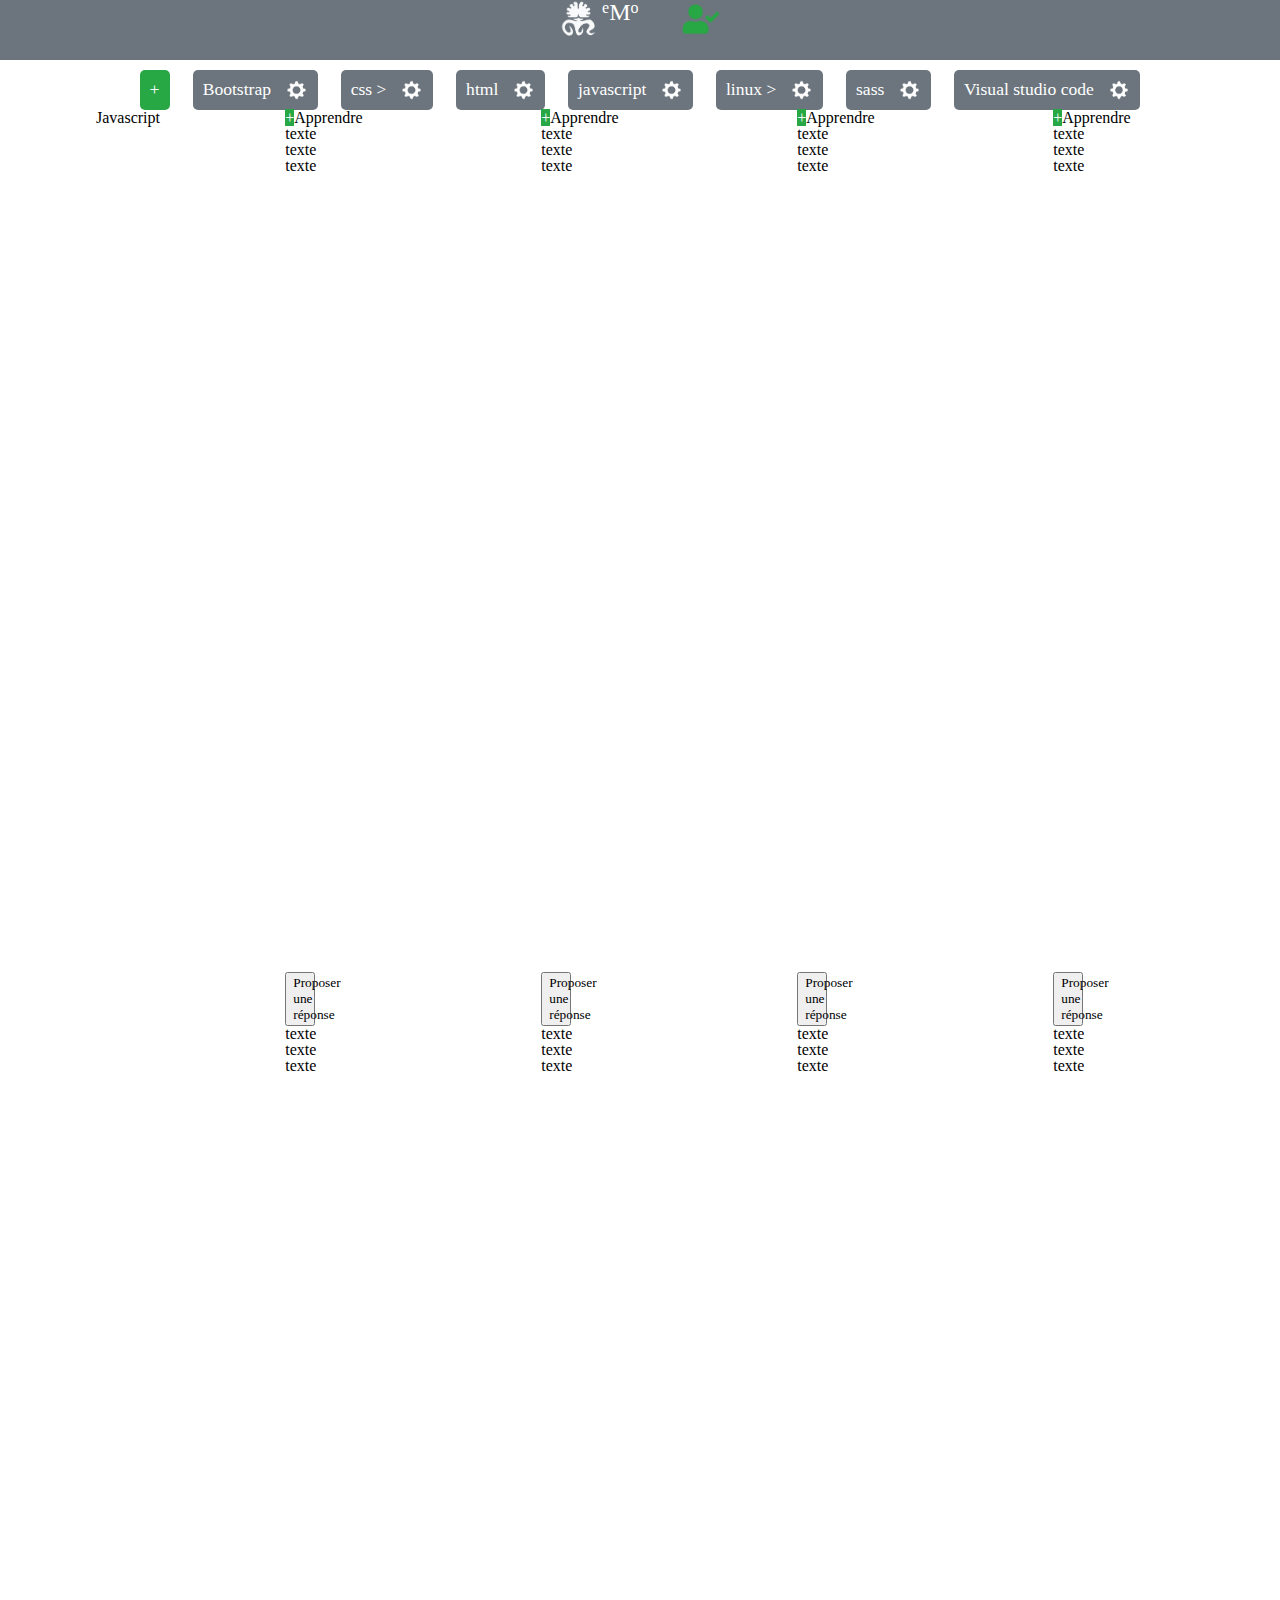
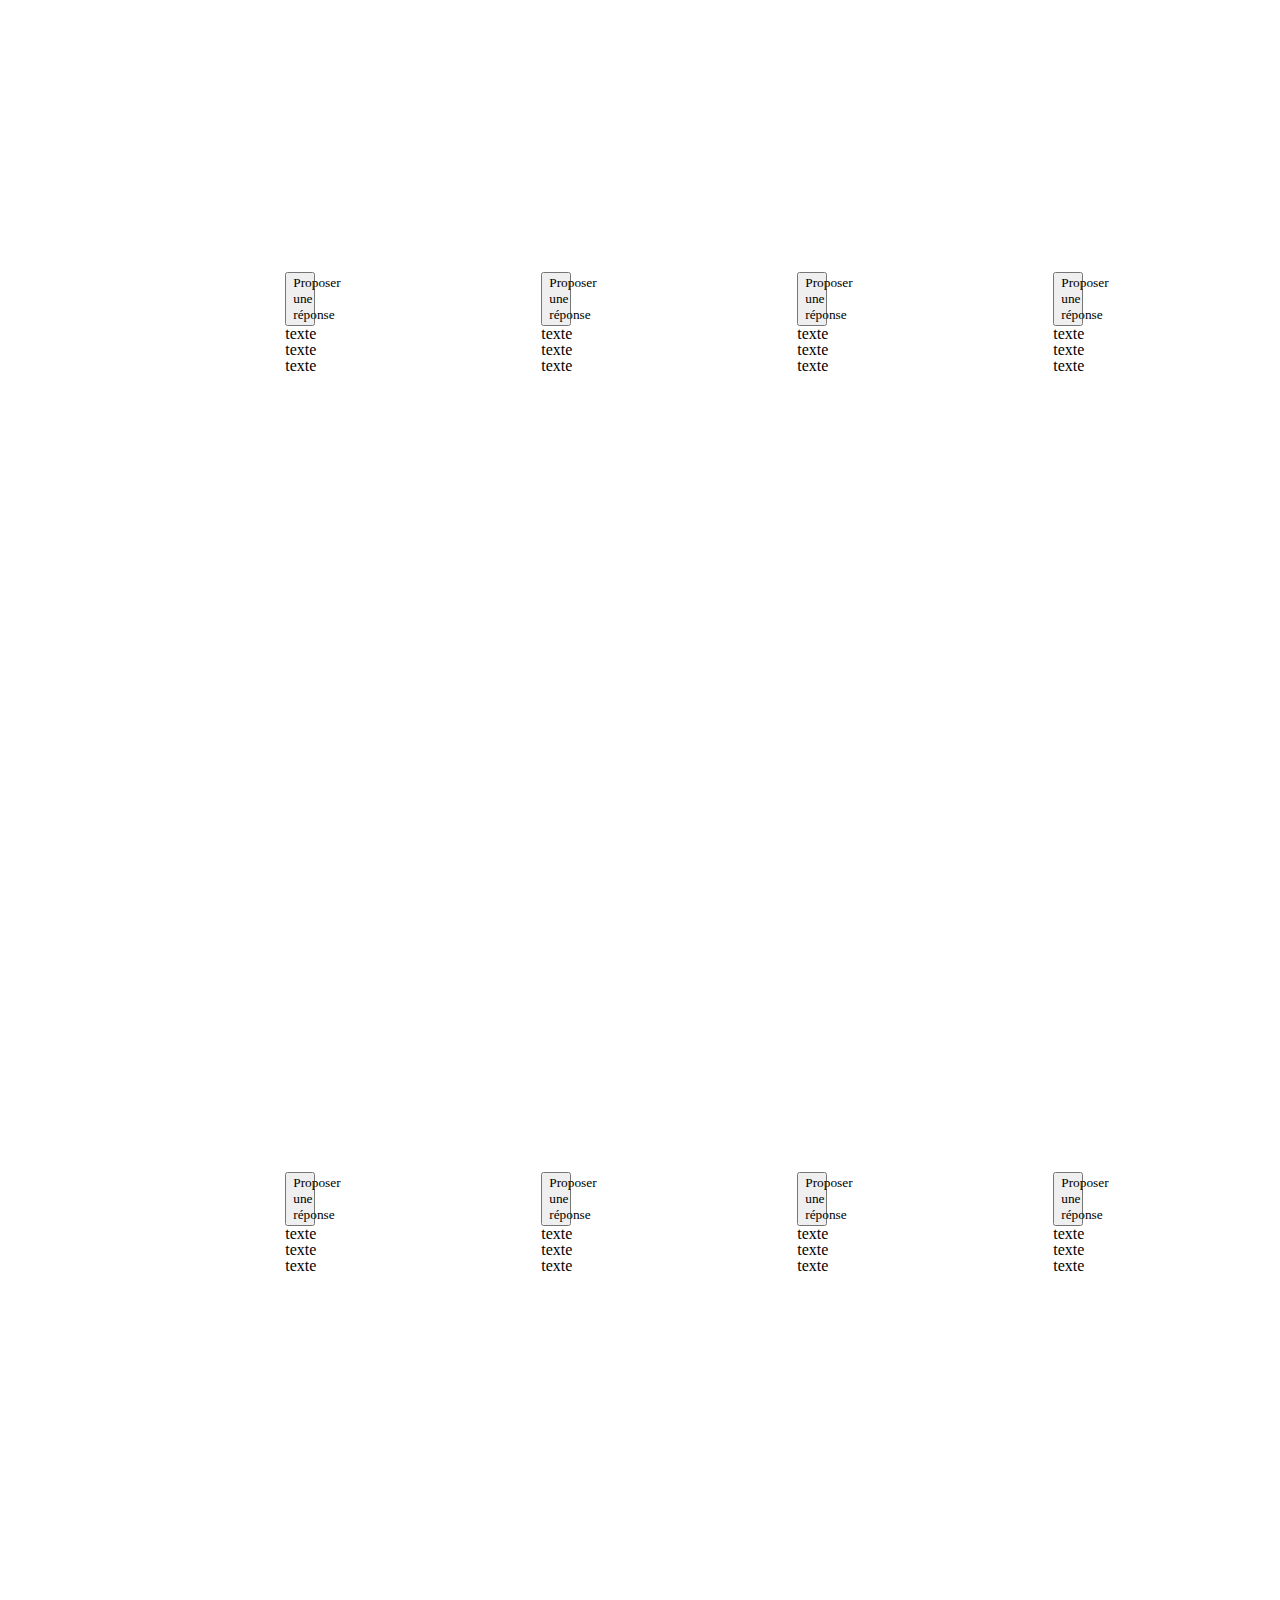
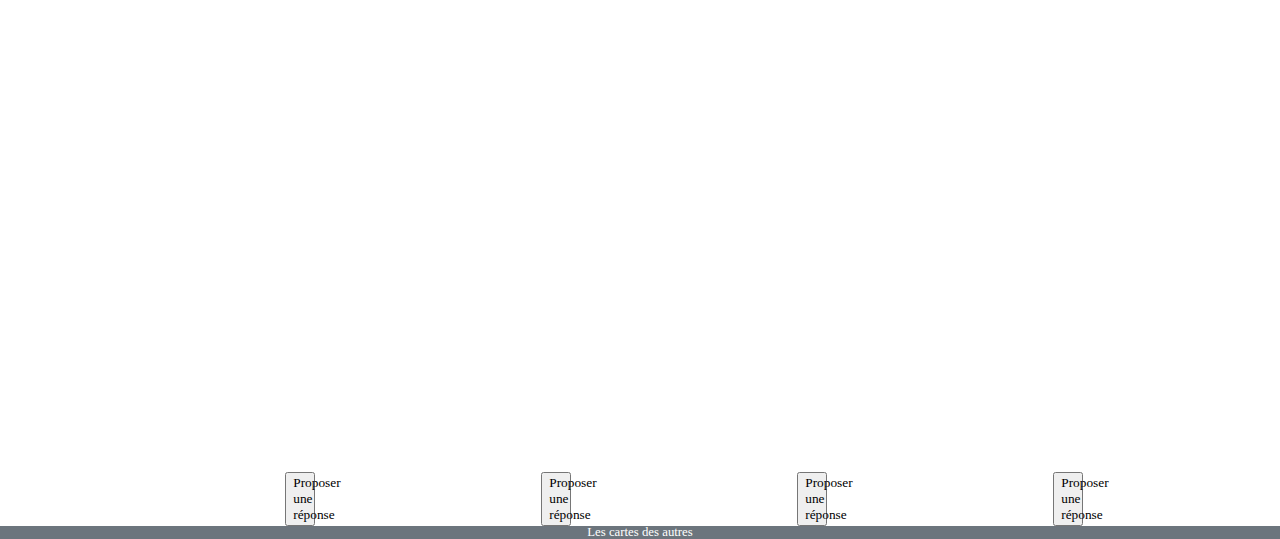
==== memo/index.html @ 2cf6330d "premier commit" ====
<!DOCTYPE html>
<html>

<head>
	<meta charset="utf-8">
	<link rel="stylesheet" type="text/css" href="./css/reset.css">	
	<link rel="stylesheet" type="text/css" href="./css/style.css">
	<title>Memopus - je sais, un peu, beaucoup, parfaitement</title>
</head>

<body>
	<header id="header">
		<h1>
			<a href="memopus.com/my_tables" id="logo">
				<img id="logo" src="img/logo.png" alt="Logo Memopus - eMo" />
			</a>
			e<em>M</em>o
			<img id="checked_profile" src="img/checked_profile.png" alt="" />
		</h1>

		<nav>
			<ul>
				<li class="plus"><a href="">+</a></li>
				<li><a href="">Bootstrap</a><img class="roue" src="img/roue.png" alt="" /></li>
				<li><a href="">css ></a><img class="roue" src="img/roue.png" alt="" /></li>
				<li><a href="">html</a><img class="roue" src="img/roue.png" alt="" /></li>
				<li><a href="">javascript</a><img class="roue" src="img/roue.png" alt="" /></li>
				<li><a href="">linux ></a><img class="roue" src="img/roue.png" alt="" /></li>
				<li><a href="">sass</a><img class="roue" src="img/roue.png" alt="" /></li>
				<li><a href="">Visual studio code</a><img class="roue" src="img/roue.png" alt="" /></li>
			</ul>
		</nav>
	</header>

	<main>
		<h2>Javascript</h2>
		<section>  <!-- 1ère des 4 colonnes -->
			<h3><a class="plus" href="">+</a>Apprendre</h3>
			<article >
				<h4>texte texte texte</h4>
				<button>Proposer une réponse</button>
			</article>
			<article >
				<h4>texte texte texte</h4>
				<button>Proposer une réponse</button>
			</article>
			<article >
				<h4>texte texte texte</h4>
				<button>Proposer une réponse</button>
			</article>
			<article >
				<h4>texte texte texte</h4>
				<button>Proposer une réponse</button>
			</article>
		</section>
		<section>  <!-- 2ème colonnes -->
			<h3><a class="plus" href="">+</a>Apprendre</h3>
			<article >
				<h4>texte texte texte</h4>
				<button>Proposer une réponse</button>
			</article>
			<article >
				<h4>texte texte texte</h4>
				<button>Proposer une réponse</button>
			</article>
			<article >
				<h4>texte texte texte</h4>
				<button>Proposer une réponse</button>
			</article>
			<article >
				<h4>texte texte texte</h4>
				<button>Proposer une réponse</button>
			</article>
		</section>
		<section>  <!-- 3ème colonnes -->
			<h3><a class="plus" href="">+</a>Apprendre</h3>
			<article >
				<h4>texte texte texte</h4>
				<button>Proposer une réponse</button>
			</article>
			<article >
				<h4>texte texte texte</h4>
				<button>Proposer une réponse</button>
			</article>
			<article >
				<h4>texte texte texte</h4>
				<button>Proposer une réponse</button>
			</article>
			<article >
				<h4>texte texte texte</h4>
				<button>Proposer une réponse</button>
			</article>
		</section>
		<section>  <!-- 4ème colonnes -->
			<h3><a class="plus" href="">+</a>Apprendre</h3>
			<article >
				<h4>texte texte texte</h4>
				<button>Proposer une réponse</button>
			</article>
			<article >
				<h4>texte texte texte</h4>
				<button>Proposer une réponse</button>
			</article>
			<article >
				<h4>texte texte texte</h4>
				<button>Proposer une réponse</button>
			</article>
			<article >
				<h4>texte texte texte</h4>
				<button>Proposer une réponse</button>
			</article>
		</section>
	</main>

	<footer id="footer">
		<p>
			<a href="#othersttables">Les cartes des autres</a>
		</p>
	</footer>
</body>

</html>
---- memo/css/style.css ----
/* ------- Body ------- */

* {
	font-family:  "Times New Roman", Sans-Serif; 
}

body {
	color : #000000;
	margin: 0;
	padding: 0;
}

a {
	text-decoration: none;
	color: white;
}
a:hover {
}
a:active {
}
a:focus {
}


/* ------- Header ------- */

header {
	color: white;
}

header h1 {
	background-color: #6c757d;
	padding-bottom: 10px;
	width: 100%;
	height: 60px;
	margin: 0;
	padding: 0;

	display: flex;
	flex-direction: row;
	justify-content: center;	
}

em {
	font-size: 1.5em;
	font-style: normal;
}

#logo {
	width: auto;
	height: 80%;
}

#checked_profile {
	height: 65%;
	padding-left: 40px;
}

header nav {
	margin-top: 10px;

	display : flex;
	flex-direction: row;
	justify-content: center;
}

header nav ul {
	font-size: 1.1em;
	width: 80%;
	
	display: flex;
	flex-direction: row;
	justify-content: space-around;
	list-style-type: none;
	margin: 0;
}

nav ul li {
	height: 40px;
	background-color: #6c757d;
	border-radius: 5px;
	text-align: center;
	padding : 0 10px;

	display: flex;
	justify-content: center;
	align-items: center;
}

.plus {
	background-color: #28a745;
}

.roue {
	height: 20px;
	padding-left: 15px;
}

/* ------- Main ------- */


main {
	width: 85%;
	margin: auto;

	display: flex; 
	flex-direction: row;
	justify-content: space-between; 
	align-items: flex-start; 
	align-content: flex-start;   
	/* flex-wrap: wrap; */  
}

section {
	
}

article {
	display : flex;
	flex-direction: column;
	justify-content: space-between;
	align-content: space-between;

	height: 900px;
	text-align: justify;
	width: 23%;
}

article:nth-child(1) {
	order: 1;
}

article:nth-child(2) {
	order: 2;
}

article:nth-child(3) {
	order: 3;
}

article:nth-child(4) {
	order: 4;
}

.col_box{
	border-radius: 5px;
	background-color: #6c757d;
	color: white;
	font-size: 1.6em;
}



 /* ------- Footer ------- */

footer{
	display: flex;
	flex-direction: row;
	justify-content: space-around; 
 	background-color: #6c757d;
	font-size: 0.8em;
	margin: 0;
	padding: 0;
}
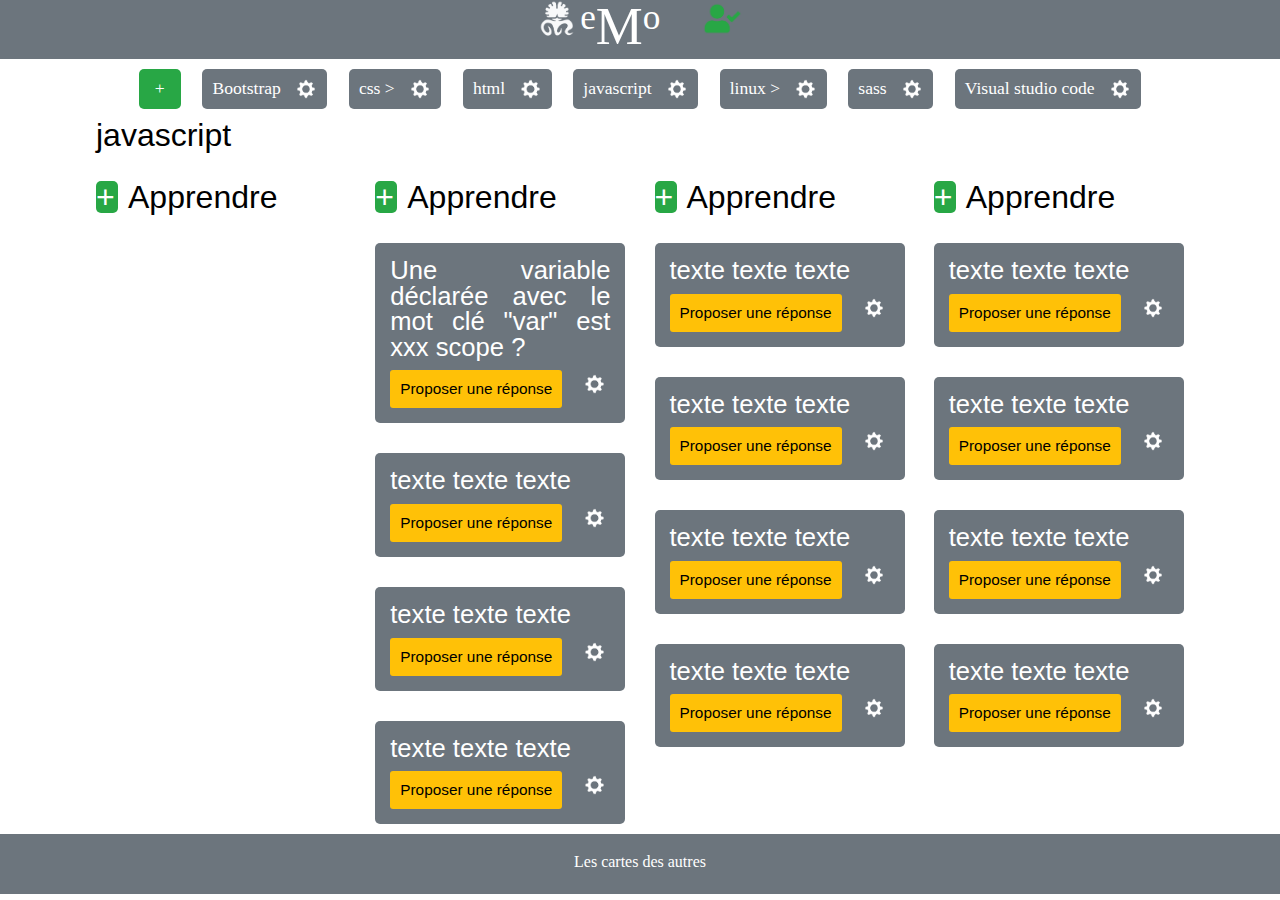
==== commit 3921a080: "ajout 11 dec. amelioration" ====
--- a/memo/index.html
+++ b/memo/index.html
@@ -3,7 +3,7 @@
 
 <head>
 	<meta charset="utf-8">
-	<link rel="stylesheet" type="text/css" href="./css/reset.css">	
+	<link rel="stylesheet" type="text/css" href="./css/reset.css">
 	<link rel="stylesheet" type="text/css" href="./css/style.css">
 	<title>Memopus - je sais, un peu, beaucoup, parfaitement</title>
 </head>
@@ -32,83 +32,87 @@
 		</nav>
 	</header>
 
+
 	<main>
-		<h2>Javascript</h2>
-		<section>  <!-- 1ère des 4 colonnes -->
-			<h3><a class="plus" href="">+</a>Apprendre</h3>
-			<article >
-				<h4>texte texte texte</h4>
-				<button>Proposer une réponse</button>
-			</article>
-			<article >
-				<h4>texte texte texte</h4>
-				<button>Proposer une réponse</button>
-			</article>
-			<article >
-				<h4>texte texte texte</h4>
-				<button>Proposer une réponse</button>
-			</article>
-			<article >
-				<h4>texte texte texte</h4>
-				<button>Proposer une réponse</button>
-			</article>
-		</section>
-		<section>  <!-- 2ème colonnes -->
-			<h3><a class="plus" href="">+</a>Apprendre</h3>
-			<article >
-				<h4>texte texte texte</h4>
-				<button>Proposer une réponse</button>
-			</article>
-			<article >
-				<h4>texte texte texte</h4>
-				<button>Proposer une réponse</button>
-			</article>
-			<article >
-				<h4>texte texte texte</h4>
-				<button>Proposer une réponse</button>
-			</article>
-			<article >
-				<h4>texte texte texte</h4>
-				<button>Proposer une réponse</button>
-			</article>
-		</section>
-		<section>  <!-- 3ème colonnes -->
-			<h3><a class="plus" href="">+</a>Apprendre</h3>
-			<article >
-				<h4>texte texte texte</h4>
-				<button>Proposer une réponse</button>
-			</article>
-			<article >
-				<h4>texte texte texte</h4>
-				<button>Proposer une réponse</button>
-			</article>
-			<article >
-				<h4>texte texte texte</h4>
-				<button>Proposer une réponse</button>
-			</article>
-			<article >
-				<h4>texte texte texte</h4>
-				<button>Proposer une réponse</button>
-			</article>
-		</section>
-		<section>  <!-- 4ème colonnes -->
-			<h3><a class="plus" href="">+</a>Apprendre</h3>
-			<article >
-				<h4>texte texte texte</h4>
-				<button>Proposer une réponse</button>
-			</article>
-			<article >
-				<h4>texte texte texte</h4>
-				<button>Proposer une réponse</button>
-			</article>
-			<article >
-				<h4>texte texte texte</h4>
-				<button>Proposer une réponse</button>
-			</article>
-			<article >
-				<h4>texte texte texte</h4>
-				<button>Proposer une réponse</button>
-			</article>
+		<h2>javascript</h2>
+
+		<section id="bloc_sections">
+			<section>
+				<!-- 1ère des 4 colonnes -->
+				<h3><a class="plus" href="">+</a>Apprendre</h3>
+			</section>
+			<section>
+				<!-- 2ème colonnes -->
+				<h3><a class="plus" href="">+</a>Apprendre</h3>
+				<article>
+					<h4>Une variable déclarée avec le mot clé "var" est xxx scope ?</h4>
+					<button>Proposer une réponse</button>
+					<img class="roue" src="img/roue.png" alt="" />
+				</article>
+				<article>
+					<h4>texte texte texte</h4>
+					<button>Proposer une réponse</button>
+					<img class="roue" src="img/roue.png" alt="" />
+				</article>
+				<article>
+					<h4>texte texte texte</h4>
+					<button>Proposer une réponse</button>
+					<img class="roue" src="img/roue.png" alt="" />
+				</article>
+				<article>
+					<h4>texte texte texte</h4>
+					<button>Proposer une réponse</button>
+					<img class="roue" src="img/roue.png" alt="" />
+				</article>
+			</section>
+			<section>
+				<!-- 3ème colonnes -->
+				<h3><a class="plus" href="">+</a>Apprendre</h3>
+				<article>
+					<h4>texte texte texte</h4>
+					<button>Proposer une réponse</button>
+					<img class="roue" src="img/roue.png" alt="" />
+				</article>
+				<article>
+					<h4>texte texte texte</h4>
+					<button>Proposer une réponse</button>
+					<img class="roue" src="img/roue.png" alt="" />
+				</article>
+				<article>
+					<h4>texte texte texte</h4>
+					<button>Proposer une réponse</button>
+					<img class="roue" src="img/roue.png" alt="" />
+				</article>
+				<article>
+					<h4>texte texte texte</h4>
+					<button>Proposer une réponse</button>
+					<img class="roue" src="img/roue.png" alt="" />
+				</article>
+			</section>
+			<section>
+				<!-- 4ème colonnes -->
+				<h3><a class="plus" href="">+</a>Apprendre</h3>
+				<article>
+					<h4>texte texte texte</h4>
+					<button>Proposer une réponse</button>
+					<img class="roue" src="img/roue.png" alt="" />
+				</article>
+				<article>
+					<h4>texte texte texte</h4>
+					<button>Proposer une réponse</button>
+					<img class="roue" src="img/roue.png" alt="" />
+				</article>
+				<article>
+					<h4>texte texte texte</h4>
+					<button>Proposer une réponse</button>
+					<img class="roue" src="img/roue.png" alt="" />
+				</article>
+				<article>
+					<h4>texte texte texte</h4>
+					<button>Proposer une réponse</button>
+					<img class="roue" src="img/roue.png" alt="" />
+				</article>
+			</section>
 		</section>
 	</main>
 
--- a/memo/css/style.css
+++ b/memo/css/style.css
@@ -1,7 +1,7 @@
 /* ------- Body ------- */
 
 * {
-	font-family:  "Times New Roman", Sans-Serif; 
+	font-family:  'Segoe UI', sans-serif, "Times New Roman"; 
 }
 
 body {
@@ -32,9 +32,10 @@
 	background-color: #6c757d;
 	padding-bottom: 10px;
 	width: 100%;
-	height: 60px;
+	height: 59px;
 	margin: 0;
 	padding: 0;
+	font-size: 2.2em;
 
 	display: flex;
 	flex-direction: row;
@@ -89,6 +90,8 @@
 
 .plus {
 	background-color: #28a745;
+	border-radius: 5px;
+	width: 22px;
 }
 
 .roue {
@@ -100,65 +103,83 @@
 
 
 main {
+	/* background-color: rgb(176, 230, 179); */
 	width: 85%;
 	margin: auto;
 
 	display: flex; 
-	flex-direction: row;
-	justify-content: space-between; 
-	align-items: flex-start; 
-	align-content: flex-start;   
+	flex-direction: column; 
+	justify-content: flex-start; 
+	align-items: center;
 	/* flex-wrap: wrap; */  
 }
 
-section {
+main h2 {
+	width: 100%;
+	text-align: left;
+	font-size: 2.0em;
+	margin: 10px 0 30px 0;
+}
+
+#bloc_sections {
+	width: 100%;
+
+	display: flex;
+	flex-direction: row;
+	justify-content: space-between;
 	
 }
 
-article {
+ section {
 	display : flex;
 	flex-direction: column;
-	justify-content: space-between;
-	align-content: space-between;
+	justify-content: flex-start;
 
-	height: 900px;
 	text-align: justify;
 	width: 23%;
 }
 
-article:nth-child(1) {
-	order: 1;
+section h3 a {
+	display: inline-block;
+	margin-right: 10px;
+	width: 22px;
 }
 
-article:nth-child(2) {
-	order: 2;
+h3 {
+	font-size: 2.0em;
 }
 
-article:nth-child(3) {
-	order: 3;
+article{
+	margin-top: 30px;
+	border-radius: 5px;
+	background-color:  #6c757d;
+	color: white;
+	font-size: 1.6em;
+	padding: 15px 15px;
+} 
+
+button {
+	background-color: #ffc107;
+	border-style: none;
+	border-radius: 3px;
+	padding: 10px;
+	margin-top: 10px;
+	font-size: 0.6em;
 }
 
-article:nth-child(4) {
-	order: 4;
+button .roue {
+	height: 30px;
 }
-
-.col_box{
-	border-radius: 5px;
-	background-color: #6c757d;
-	color: white;
-	font-size: 1.6em;
-}
-
 
 
  /* ------- Footer ------- */
 
 footer{
-	display: flex;
-	flex-direction: row;
-	justify-content: space-around; 
+	
+	text-align: center;
+	height: 20px;
  	background-color: #6c757d;
-	font-size: 0.8em;
-	margin: 0;
-	padding: 0;
+	font-size: 1.0em;
+	margin: 10px 0 0 0;
+	padding: 20px 0;
 }
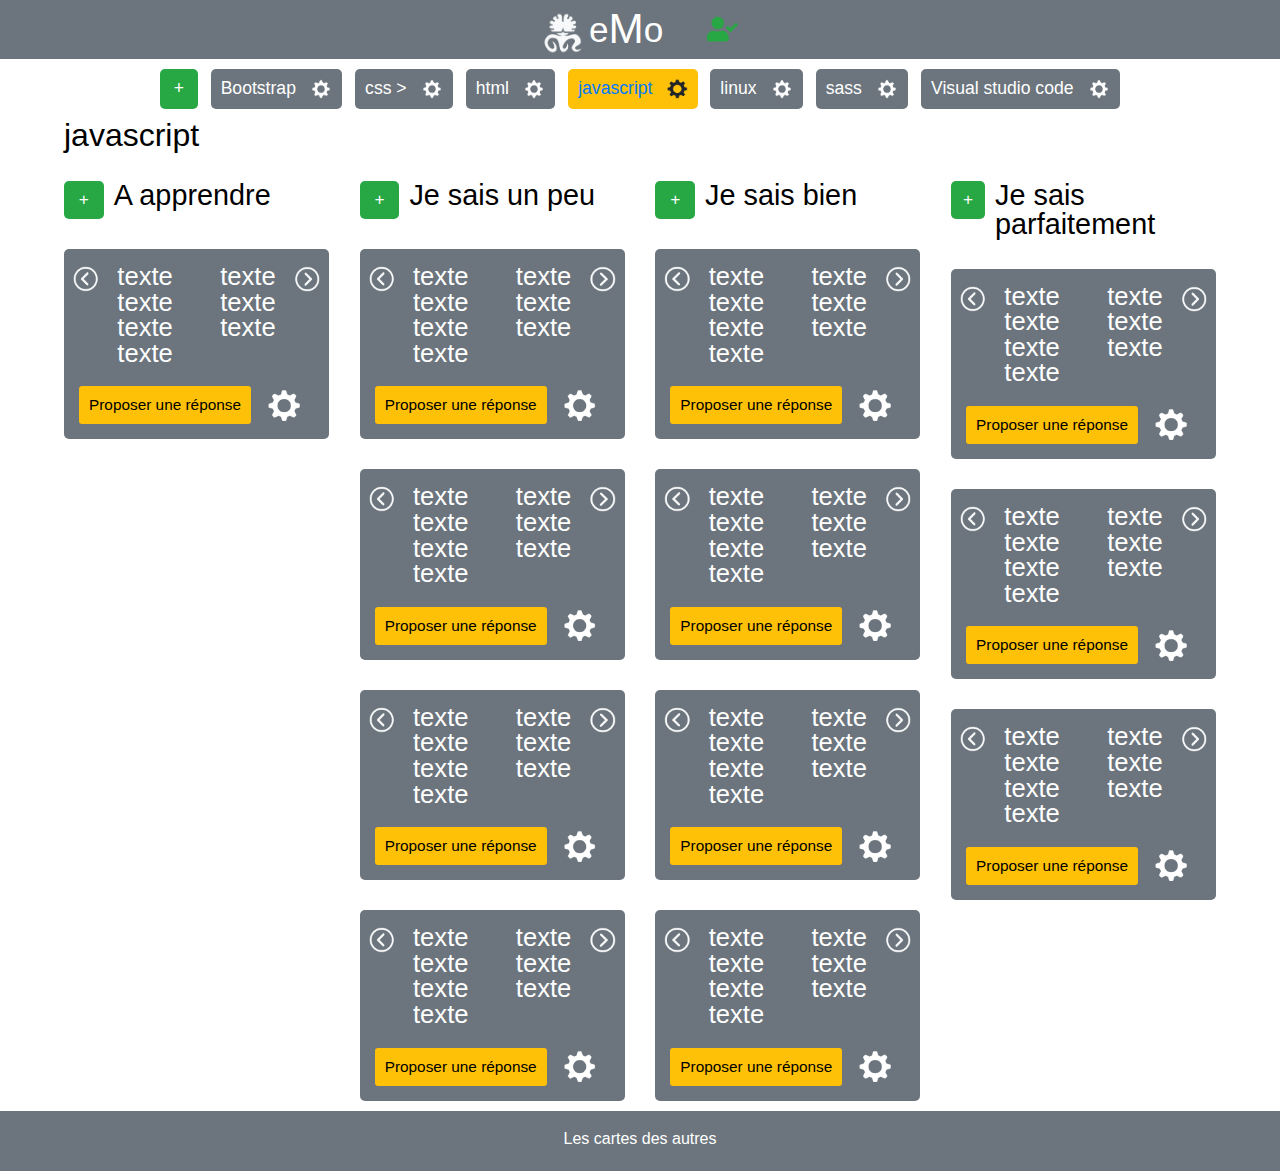
==== commit 35e99ab4: "ajout img et MAJ memobootstrap" ====
--- a/memo/index.html
+++ b/memo/index.html
@@ -11,7 +11,7 @@
 <body>
 	<header id="header">
 		<h1>
-			<a href="memopus.com/my_tables" id="logo">
+			<a href="./index.html" id="logo">
 				<img id="logo" src="img/logo.png" alt="Logo Memopus - eMo" />
 			</a>
 			e<em>M</em>o
@@ -24,8 +24,8 @@
 				<li><a href="">Bootstrap</a><img class="roue" src="img/roue.png" alt="" /></li>
 				<li><a href="">css ></a><img class="roue" src="img/roue.png" alt="" /></li>
 				<li><a href="">html</a><img class="roue" src="img/roue.png" alt="" /></li>
-				<li><a href="">javascript</a><img class="roue" src="img/roue.png" alt="" /></li>
-				<li><a href="">linux ></a><img class="roue" src="img/roue.png" alt="" /></li>
+				<li class="selected"><a href="">javascript</a><img class="roue" src="img/roue_black.png" alt="" /></li>
+				<li><a href="">linux</a><img class="roue" src="img/roue.png" alt="" /></li>
 				<li><a href="">sass</a><img class="roue" src="img/roue.png" alt="" /></li>
 				<li><a href="">Visual studio code</a><img class="roue" src="img/roue.png" alt="" /></li>
 			</ul>
@@ -39,78 +39,150 @@
 		<section id="bloc_sections">
 			<section>
 				<!-- 1ère des 4 colonnes -->
-				<h3><a class="plus" href="">+</a>Apprendre</h3>
+				<h3><a class="plus" href="">+</a>A apprendre</h3>
+				<article>
+					<h4>
+						<img class="arrow" src="img/leftarrow.png" alt="" />
+						<p>texte texte texte texte texte texte texte</p>
+						<img class="arrow" src="img/rightarrow.png" alt="" />
+					</h4>
+					<p>
+						<button>Proposer une réponse</button>
+						<img class="roue" src="img/roue.png" alt="" />
+					</p>
+				</article>
 			</section>
 			<section>
 				<!-- 2ème colonnes -->
-				<h3><a class="plus" href="">+</a>Apprendre</h3>
+				<h3><a class="plus" href="">+</a>Je sais un peu</h3>
 				<article>
-					<h4>Une variable déclarée avec le mot clé "var" est xxx scope ?</h4>
-					<button>Proposer une réponse</button>
-					<img class="roue" src="img/roue.png" alt="" />
+					<h4>
+						<img class="arrow" src="img/leftarrow.png" alt="" />
+						<p>texte texte texte texte texte texte texte</p>
+						<img class="arrow" src="img/rightarrow.png" alt="" />
+					</h4>
+					<p>
+						<button>Proposer une réponse</button>
+						<img class="roue" src="img/roue.png" alt="" />
+					</p>
 				</article>
 				<article>
-					<h4>texte texte texte</h4>
-					<button>Proposer une réponse</button>
-					<img class="roue" src="img/roue.png" alt="" />
+					<h4>
+						<img class="arrow" src="img/leftarrow.png" alt="" />
+						<p>texte texte texte texte texte texte texte</p>
+						<img class="arrow" src="img/rightarrow.png" alt="" />
+					</h4>
+					<p>
+						<button>Proposer une réponse</button>
+						<img class="roue" src="img/roue.png" alt="" />
+					</p>
 				</article>
 				<article>
-					<h4>texte texte texte</h4>
-					<button>Proposer une réponse</button>
-					<img class="roue" src="img/roue.png" alt="" />
+					<h4>
+						<img class="arrow" src="img/leftarrow.png" alt="" />
+						<p>texte texte texte texte texte texte texte</p>
+						<img class="arrow" src="img/rightarrow.png" alt="" />
+					</h4>
+					<p>
+						<button>Proposer une réponse</button>
+						<img class="roue" src="img/roue.png" alt="" />
+					</p>
 				</article>
 				<article>
-					<h4>texte texte texte</h4>
-					<button>Proposer une réponse</button>
-					<img class="roue" src="img/roue.png" alt="" />
+					<h4>
+						<img class="arrow" src="img/leftarrow.png" alt="" />
+						<p>texte texte texte texte texte texte texte</p>
+						<img class="arrow" src="img/rightarrow.png" alt="" />
+					</h4>
+					<p>
+						<button>Proposer une réponse</button>
+						<img class="roue" src="img/roue.png" alt="" />
+					</p>
 				</article>
 			</section>
 			<section>
 				<!-- 3ème colonnes -->
-				<h3><a class="plus" href="">+</a>Apprendre</h3>
+				<h3><a class="plus" href="">+</a>Je sais bien</h3>
 				<article>
-					<h4>texte texte texte</h4>
-					<button>Proposer une réponse</button>
-					<img class="roue" src="img/roue.png" alt="" />
+					<h4>
+						<img class="arrow" src="img/leftarrow.png" alt="" />
+						<p>texte texte texte texte texte texte texte</p>
+						<img class="arrow" src="img/rightarrow.png" alt="" />
+					</h4>
+					<p>
+						<button>Proposer une réponse</button>
+						<img class="roue" src="img/roue.png" alt="" />
+					</p>
 				</article>
 				<article>
-					<h4>texte texte texte</h4>
-					<button>Proposer une réponse</button>
-					<img class="roue" src="img/roue.png" alt="" />
+					<h4>
+						<img class="arrow" src="img/leftarrow.png" alt="" />
+						<p>texte texte texte texte texte texte texte</p>
+						<img class="arrow" src="img/rightarrow.png" alt="" />
+					</h4>
+					<p>
+						<button>Proposer une réponse</button>
+						<img class="roue" src="img/roue.png" alt="" />
+					</p>
 				</article>
 				<article>
-					<h4>texte texte texte</h4>
-					<button>Proposer une réponse</button>
-					<img class="roue" src="img/roue.png" alt="" />
+					<h4>
+						<img class="arrow" src="img/leftarrow.png" alt="" />
+						<p>texte texte texte texte texte texte texte</p>
+						<img class="arrow" src="img/rightarrow.png" alt="" />
+					</h4>
+					<p>
+						<button>Proposer une réponse</button>
+						<img class="roue" src="img/roue.png" alt="" />
+					</p>
 				</article>
 				<article>
-					<h4>texte texte texte</h4>
-					<button>Proposer une réponse</button>
-					<img class="roue" src="img/roue.png" alt="" />
+					<h4>
+						<img class="arrow" src="img/leftarrow.png" alt="" />
+						<p>texte texte texte texte texte texte texte</p>
+						<img class="arrow" src="img/rightarrow.png" alt="" />
+					</h4>
+					<p>
+						<button>Proposer une réponse</button>
+						<img class="roue" src="img/roue.png" alt="" />
+					</p>
 				</article>
 			</section>
 			<section>
 				<!-- 4ème colonnes -->
-				<h3><a class="plus" href="">+</a>Apprendre</h3>
+				<h3><a class="plus" href="">+</a>Je sais parfaitement</h3>
 				<article>
-					<h4>texte texte texte</h4>
-					<button>Proposer une réponse</button>
-					<img class="roue" src="img/roue.png" alt="" />
+					<h4>
+						<img class="arrow" src="img/leftarrow.png" alt="" />
+						<p>texte texte texte texte texte texte texte</p>
+						<img class="arrow" src="img/rightarrow.png" alt="" />
+					</h4>
+					<p>
+						<button>Proposer une réponse</button>
+						<img class="roue" src="img/roue.png" alt="" />
+					</p>
 				</article>
 				<article>
-					<h4>texte texte texte</h4>
-					<button>Proposer une réponse</button>
-					<img class="roue" src="img/roue.png" alt="" />
+					<h4>
+						<img class="arrow" src="img/leftarrow.png" alt="" />
+						<p>texte texte texte texte texte texte texte</p>
+						<img class="arrow" src="img/rightarrow.png" alt="" />
+					</h4>
+					<p>
+						<button>Proposer une réponse</button>
+						<img class="roue" src="img/roue.png" alt="" />
+					</p>
 				</article>
 				<article>
-					<h4>texte texte texte</h4>
-					<button>Proposer une réponse</button>
-					<img class="roue" src="img/roue.png" alt="" />
-				</article>
-				<article>
-					<h4>texte texte texte</h4>
-					<button>Proposer une réponse</button>
-					<img class="roue" src="img/roue.png" alt="" />
+					<h4>
+						<img class="arrow" src="img/leftarrow.png" alt="" />
+						<p>texte texte texte texte texte texte texte</p>
+						<img class="arrow" src="img/rightarrow.png" alt="" />
+					</h4>
+					<p>
+						<button>Proposer une réponse</button>
+						<img class="roue" src="img/roue.png" alt="" />
+					</p>
 				</article>
 			</section>
 		</section>
--- a/memo/css/style.css
+++ b/memo/css/style.css
@@ -1,7 +1,8 @@
 /* ------- Body ------- */
 
 * {
-	font-family:  'Segoe UI', sans-serif, "Times New Roman"; 
+	font-family:  Helvetica, sans-serif; 
+	font-weight: normal;
 }
 
 body {
@@ -40,20 +41,26 @@
 	display: flex;
 	flex-direction: row;
 	justify-content: center;	
+	align-items: center;
 }
 
 em {
-	font-size: 1.5em;
+	font-size: 1.2em;
 	font-style: normal;
 }
 
 #logo {
 	width: auto;
-	height: 80%;
+	height: 85%;
+	margin-top: 5px;
+}
+
+#logo:hover {
+	opacity: 80%;
 }
 
 #checked_profile {
-	height: 65%;
+	height: 56%;
 	padding-left: 40px;
 }
 
@@ -67,7 +74,7 @@
 
 header nav ul {
 	font-size: 1.1em;
-	width: 80%;
+	width: 76%;
 	
 	display: flex;
 	flex-direction: row;
@@ -91,7 +98,7 @@
 .plus {
 	background-color: #28a745;
 	border-radius: 5px;
-	width: 22px;
+	width: 18px;
 }
 
 .roue {
@@ -99,12 +106,20 @@
 	padding-left: 15px;
 }
 
+.selected {
+	background-color: #ffc107;
+}
+
+.selected a {
+	color: #007bff;
+}
+
 /* ------- Main ------- */
 
 
 main {
 	/* background-color: rgb(176, 230, 179); */
-	width: 85%;
+	width: 90%;
 	margin: auto;
 
 	display: flex; 
@@ -130,7 +145,7 @@
 	
 }
 
- section {
+section {
 	display : flex;
 	flex-direction: column;
 	justify-content: flex-start;
@@ -146,10 +161,28 @@
 }
 
 h3 {
-	font-size: 2.0em;
+	display: flex;
+	flex-direction: row;
+	justify-content: flex-start;
+	align-items: flex-start;
+	font-size: 1.8em;
+	text-align: left;
+}
+
+h3 .plus {
+	display: flex;
+	justify-content: center;
+	align-items: center;
+	flex-basis: 15%;
+	height: 38px;	
+	text-align: center;
+	font-size: 0.6em;
 }
 
 article{
+	display: flex;
+	flex-direction: column;
+	justify-content: space-between;
 	margin-top: 30px;
 	border-radius: 5px;
 	background-color:  #6c757d;
@@ -158,17 +191,40 @@
 	padding: 15px 15px;
 } 
 
+h4 {
+	display: flex;
+	flex-direction: row;
+	justify-content: center;
+	justify-items: flex-start;
+	padding-bottom: 20px;
+}
+
+h4 p {
+	padding: 0 24px;
+}
+
+.arrow {
+	height: 30px;
+	margin: 0 -8px;
+}
+
+article p {
+	display: flex;
+	justify-content: flex-start;
+	align-items: center;
+}
+
 button {
 	background-color: #ffc107;
 	border-style: none;
 	border-radius: 3px;
 	padding: 10px;
-	margin-top: 10px;
+	margin-top: 0px;
 	font-size: 0.6em;
 }
 
-button .roue {
-	height: 30px;
+p .roue {
+	height: 35px;
 }
 
 
